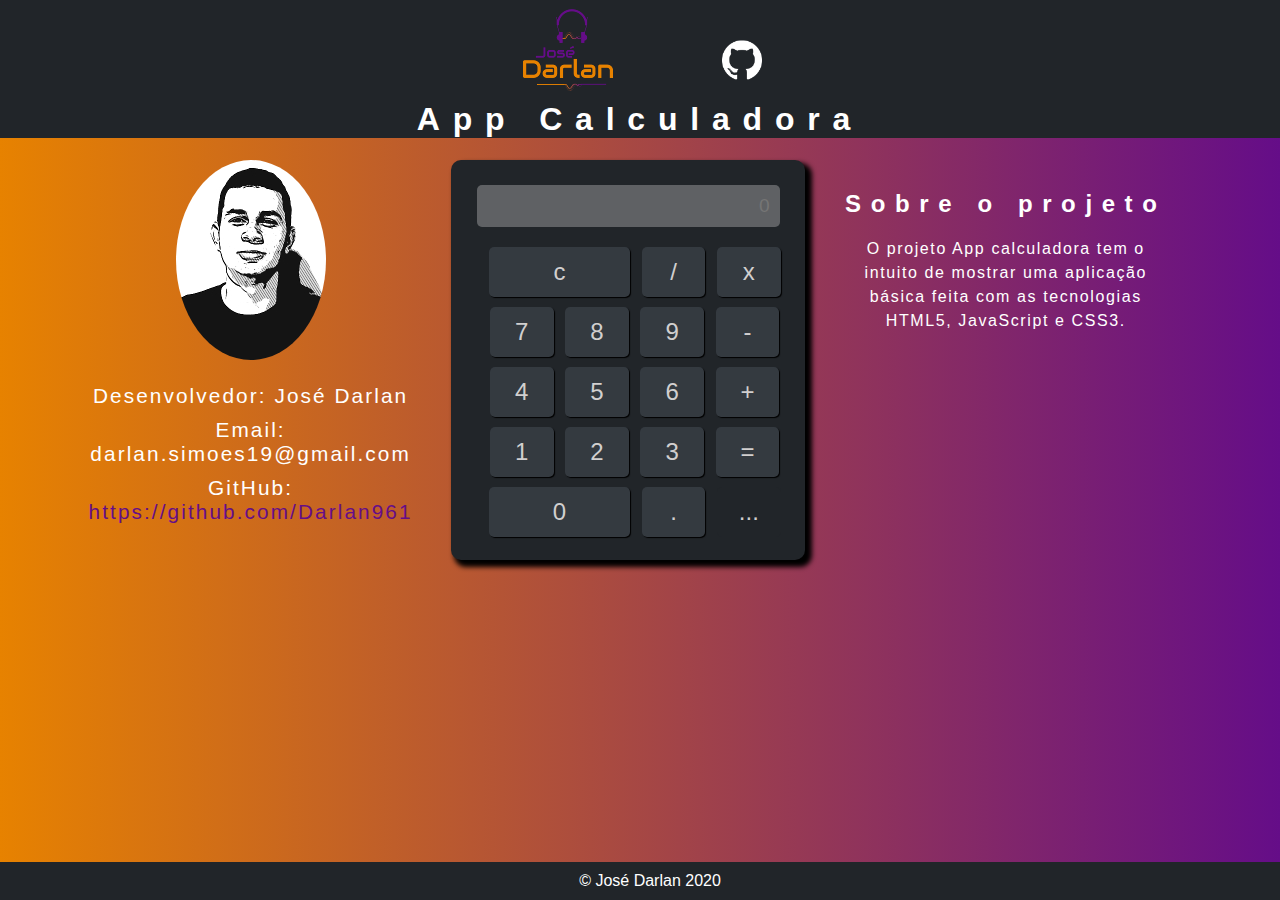
==== index.html @ f6c2e81d "." ====
<!DOCTYPE html>
<html lang="pt-br">

<head>
    <meta charset="UTF-8">
    <meta name="viewport" content="width=device-width, initial-scale=1.0">
    <meta http-equiv="X-UA-Compatible" content="ie=edge">
    <link rel="stylesheet" href="css/style.css">
    <link rel='stylesheet' href="css/nomalize.css">
    <script src="js/html5shiv.js"></script>

    <title>App calculador</title>
</head>

<body>

    <header>

        <img class="logo" src="img/logo.png" alt="Logo" title="Logo">
        <a href="https://github.com/Darlan961" target="blank">
            <img class="logo2" src=" img/img_github.png" alt="Logo" title="Logo">
        </a>
        <h1>App Calculadora</h1>
    </header>


    <main>

        <article>


            <div id="info">
                <img class="mypicture" src="img/img.jpg" alt="Darlan" title="Desenvolvedor">

                <ul>
                    <li> Desenvolvedor: José Darlan</li>
                    <li> Email: darlan.simoes19@gmail.com</li>
                    <li> GitHub: <a href="https://github.com/Darlan961" target="blank"> https://github.com/Darlan961
                        </a> </li>
                </ul>
            </div>

        </article>

        <div id="content-calculator">

            <div id="calculator">
                <div id="result">
                    <input id="result-value" type="text" name="field-result" id="field-result" placeholder="0" disabled>
                </div>

                <div id="buttons">

                    <div class="row">
                        <button id="clear" onclick="calcular('opd', 'clear')" class="btn-big" type="button">c</button>

                        <button onclick=" calcular('opd', '/')" type="button">/</button>
                        <button onclick=" calcular('opd', '*')" type="button">x</button>
                    </div>

                    <div class="row">
                        <button onclick=" calcular('number', 7)" type="button">7</button>
                        <button onclick=" calcular('number', 8)" type="button">8</button>
                        <button onclick=" calcular('number', 9)" type="button">9</button>
                        <button onclick=" calcular('opd', '-')" type="button">-</button>
                    </div>

                    <div class="row">
                        <button onclick=" calcular('number', 4)" type="button">4</button>
                        <button onclick=" calcular('number', 5)" type="button">5</button>
                        <button onclick=" calcular('number', 6)" type="button">6</button>
                        <button onclick=" calcular('opd', '+')" type="button">+</button>
                    </div>

                    <div class="row">
                        <button onclick=" calcular('number', 1)" type="button">1</button>
                        <button onclick=" calcular('number', 2)" type="button">2</button>
                        <button onclick=" calcular('number', 3)" type="button">3</button>
                        <button onclick=" calcular('opd', '=' )" type="button">=</button>
                    </div>

                    <div class="row">
                        <button onclick=" calcular('number', 0)" class="btn-big" type="button">0</button>
                        <button onclick=" calcular('opd', '.')" type="button">.</button>

                        <button disabled id="button-especific" type="button"> <span> ... </span></button>
                    </div>

                </div>

            </div>

        </div>



        <article>

            <section>
                <h2>Sobre o projeto</h2>
                <p>
                    O projeto App calculadora tem o intuito de mostrar uma aplicação básica feita com as tecnologias
                    HTML5,
                    JavaScript e CSS3.
                </p>
            </section>


        </article>
    </main>


    <footer>
        <span> &copy; José Darlan 2020</span>

    </footer>

</body>
<script src="js/script-calculator.js"></script>

</html>
---- css/style.css ----
body {
    font-family: 'Trebuchet MS', Arial, sans-serif;

    background-color: #f2f2f2;

    min-width: 740px;
    /* max-width: 1180px;*/

    background-image: linear-gradient(to right, #e78200, #650d88);

}

header {
    background-color: #212529;
    text-align: center;
    width: 100%;
}


header .logo2 {
    height: 40px;
    width: 40px;
    padding-bottom: 20px;
    margin-left: 100px;
}

header h1 {
    margin-top: -3px;
    color: #fff;
    letter-spacing: 0.4em;
}

main {

    max-width: 1180px;
    margin: auto;

}

article {
    width: 30%;
    float: left;
    margin-left: 2%;
    text-align: center;

}

#content-calculator {
    width: 30%;
    float: left;
    margin-left: 2%;
}


article .mypicture {
    border-radius: 100%;
}

article #info ul {
    margin: 0px;
    padding: 0px;
    margin-top: 20px;
    list-style-type: none;

}

article #info ul li {
    color: #fff;
    padding-bottom: 10px;
    font-size: 1.3em;
    letter-spacing: 0.1em;

}

article #info ul a {
    text-decoration: none;
    color: #650d88;
}

/*Start style calculator
******************************/

#calculator {
    float: left;
    position: relative;
    background-color: #212529;
    width: 100%;
    /*300px*/
    height: 400px;
    border-radius: 10px;

    box-shadow: 5px 5px 5px 2px #000;
}

#result {
    text-align: center;
    margin-bottom: 20px;
}

#result input {
    width: 80%;
    padding: 10px;
    margin-top: 25px;
    font-size: 1.2em;
    border: none;
    border-radius: 5px;
    text-align: right;

}

#buttons {
    width: 100%;
    margin-left: 10px;
}

.row {
    margin-top: 10px;
    text-align: center;
}

.row button {
    width: 18%;
    height: 50px;
    background-color: #343A40;
    border: none;
    color: #fff;
    box-shadow: 1px 1px 1px #000;
    margin-right: 2%;
    border-radius: 5px;
    font-size: 1.5em;
    color: #d1cfcf;
}

.row button:hover {
    background-color: rgba(0, 0, 0, 0.2);
}

.row button.btn-big {
    width: 40%;
}

#button-especific {
    background-color: #212529;
    box-shadow: none;
}

/*END style calculator
******************************/

article section {
    padding: 10px;
    color: #fff;
}

article section h2 {
    letter-spacing: 0.4em;
}

article section p {
    text-align: center;
    line-height: 1.5em;
    letter-spacing: 0.1em;
}


footer {
    position: absolute;
    background-color: #212529;
    width: 100%;
    bottom: 0px;
    color: #fff;
    text-align: center;
    padding: 10px;
}
---- css/nomalize.css ----
/*! normalize.css v8.0.1 | MIT License | github.com/necolas/normalize.css */

/* Document
   ========================================================================== */

/**
 * 1. Correct the line height in all browsers.
 * 2. Prevent adjustments of font size after orientation changes in iOS.
 */

html {
    line-height: 1.15;
    /* 1 */
    -webkit-text-size-adjust: 100%;
    /* 2 */
}

/* Sections
   ========================================================================== */

/**
 * Remove the margin in all browsers.
 */

body {
    margin: 0;
}

/**
 * Render the `main` element consistently in IE.
 */

main {
    display: block;
}

/**
 * Correct the font size and margin on `h1` elements within `section` and
 * `article` contexts in Chrome, Firefox, and Safari.
 */

h1 {
    font-size: 2em;
    margin: 0.67em 0;
}

/* Grouping content
   ========================================================================== */

/**
 * 1. Add the correct box sizing in Firefox.
 * 2. Show the overflow in Edge and IE.
 */

hr {
    box-sizing: content-box;
    /* 1 */
    height: 0;
    /* 1 */
    overflow: visible;
    /* 2 */
}

/**
 * 1. Correct the inheritance and scaling of font size in all browsers.
 * 2. Correct the odd `em` font sizing in all browsers.
 */

pre {
    font-family: monospace, monospace;
    /* 1 */
    font-size: 1em;
    /* 2 */
}

/* Text-level semantics
   ========================================================================== */

/**
 * Remove the gray background on active links in IE 10.
 */

a {
    background-color: transparent;
}

/**
 * 1. Remove the bottom border in Chrome 57-
 * 2. Add the correct text decoration in Chrome, Edge, IE, Opera, and Safari.
 */

abbr[title] {
    border-bottom: none;
    /* 1 */
    text-decoration: underline;
    /* 2 */
    text-decoration: underline dotted;
    /* 2 */
}

/**
 * Add the correct font weight in Chrome, Edge, and Safari.
 */

b,
strong {
    font-weight: bolder;
}

/**
 * 1. Correct the inheritance and scaling of font size in all browsers.
 * 2. Correct the odd `em` font sizing in all browsers.
 */

code,
kbd,
samp {
    font-family: monospace, monospace;
    /* 1 */
    font-size: 1em;
    /* 2 */
}

/**
 * Add the correct font size in all browsers.
 */

small {
    font-size: 80%;
}

/**
 * Prevent `sub` and `sup` elements from affecting the line height in
 * all browsers.
 */

sub,
sup {
    font-size: 75%;
    line-height: 0;
    position: relative;
    vertical-align: baseline;
}

sub {
    bottom: -0.25em;
}

sup {
    top: -0.5em;
}

/* Embedded content
   ========================================================================== */

/**
 * Remove the border on images inside links in IE 10.
 */

img {
    border-style: none;
}

/* Forms
   ========================================================================== */

/**
 * 1. Change the font styles in all browsers.
 * 2. Remove the margin in Firefox and Safari.
 */

button,
input,
optgroup,
select,
textarea {
    font-family: inherit;
    /* 1 */
    font-size: 100%;
    /* 1 */
    line-height: 1.15;
    /* 1 */
    margin: 0;
    /* 2 */
}

/**
 * Show the overflow in IE.
 * 1. Show the overflow in Edge.
 */

button,
input {
    /* 1 */
    overflow: visible;
}

/**
 * Remove the inheritance of text transform in Edge, Firefox, and IE.
 * 1. Remove the inheritance of text transform in Firefox.
 */

button,
select {
    /* 1 */
    text-transform: none;
}

/**
 * Correct the inability to style clickable types in iOS and Safari.
 */

button,
[type="button"],
[type="reset"],
[type="submit"] {
    -webkit-appearance: button;
}

/**
 * Remove the inner border and padding in Firefox.
 */

button::-moz-focus-inner,
[type="button"]::-moz-focus-inner,
[type="reset"]::-moz-focus-inner,
[type="submit"]::-moz-focus-inner {
    border-style: none;
    padding: 0;
}

/**
 * Restore the focus styles unset by the previous rule.
 */

button:-moz-focusring,
[type="button"]:-moz-focusring,
[type="reset"]:-moz-focusring,
[type="submit"]:-moz-focusring {
    outline: 1px dotted ButtonText;
}

/**
 * Correct the padding in Firefox.
 */

fieldset {
    padding: 0.35em 0.75em 0.625em;
}

/**
 * 1. Correct the text wrapping in Edge and IE.
 * 2. Correct the color inheritance from `fieldset` elements in IE.
 * 3. Remove the padding so developers are not caught out when they zero out
 *    `fieldset` elements in all browsers.
 */

legend {
    box-sizing: border-box;
    /* 1 */
    color: inherit;
    /* 2 */
    display: table;
    /* 1 */
    max-width: 100%;
    /* 1 */
    padding: 0;
    /* 3 */
    white-space: normal;
    /* 1 */
}

/**
 * Add the correct vertical alignment in Chrome, Firefox, and Opera.
 */

progress {
    vertical-align: baseline;
}

/**
 * Remove the default vertical scrollbar in IE 10+.
 */

textarea {
    overflow: auto;
}

/**
 * 1. Add the correct box sizing in IE 10.
 * 2. Remove the padding in IE 10.
 */

[type="checkbox"],
[type="radio"] {
    box-sizing: border-box;
    /* 1 */
    padding: 0;
    /* 2 */
}

/**
 * Correct the cursor style of increment and decrement buttons in Chrome.
 */

[type="number"]::-webkit-inner-spin-button,
[type="number"]::-webkit-outer-spin-button {
    height: auto;
}

/**
 * 1. Correct the odd appearance in Chrome and Safari.
 * 2. Correct the outline style in Safari.
 */

[type="search"] {
    -webkit-appearance: textfield;
    /* 1 */
    outline-offset: -2px;
    /* 2 */
}

/**
 * Remove the inner padding in Chrome and Safari on macOS.
 */

[type="search"]::-webkit-search-decoration {
    -webkit-appearance: none;
}

/**
 * 1. Correct the inability to style clickable types in iOS and Safari.
 * 2. Change font properties to `inherit` in Safari.
 */

::-webkit-file-upload-button {
    -webkit-appearance: button;
    /* 1 */
    font: inherit;
    /* 2 */
}

/* Interactive
   ========================================================================== */

/*
 * Add the correct display in Edge, IE 10+, and Firefox.
 */

details {
    display: block;
}

/*
 * Add the correct display in all browsers.
 */

summary {
    display: list-item;
}

/* Misc
   ========================================================================== */

/**
 * Add the correct display in IE 10+.
 */

template {
    display: none;
}

/**
 * Add the correct display in IE 10.
 */

[hidden] {
    display: none;
}
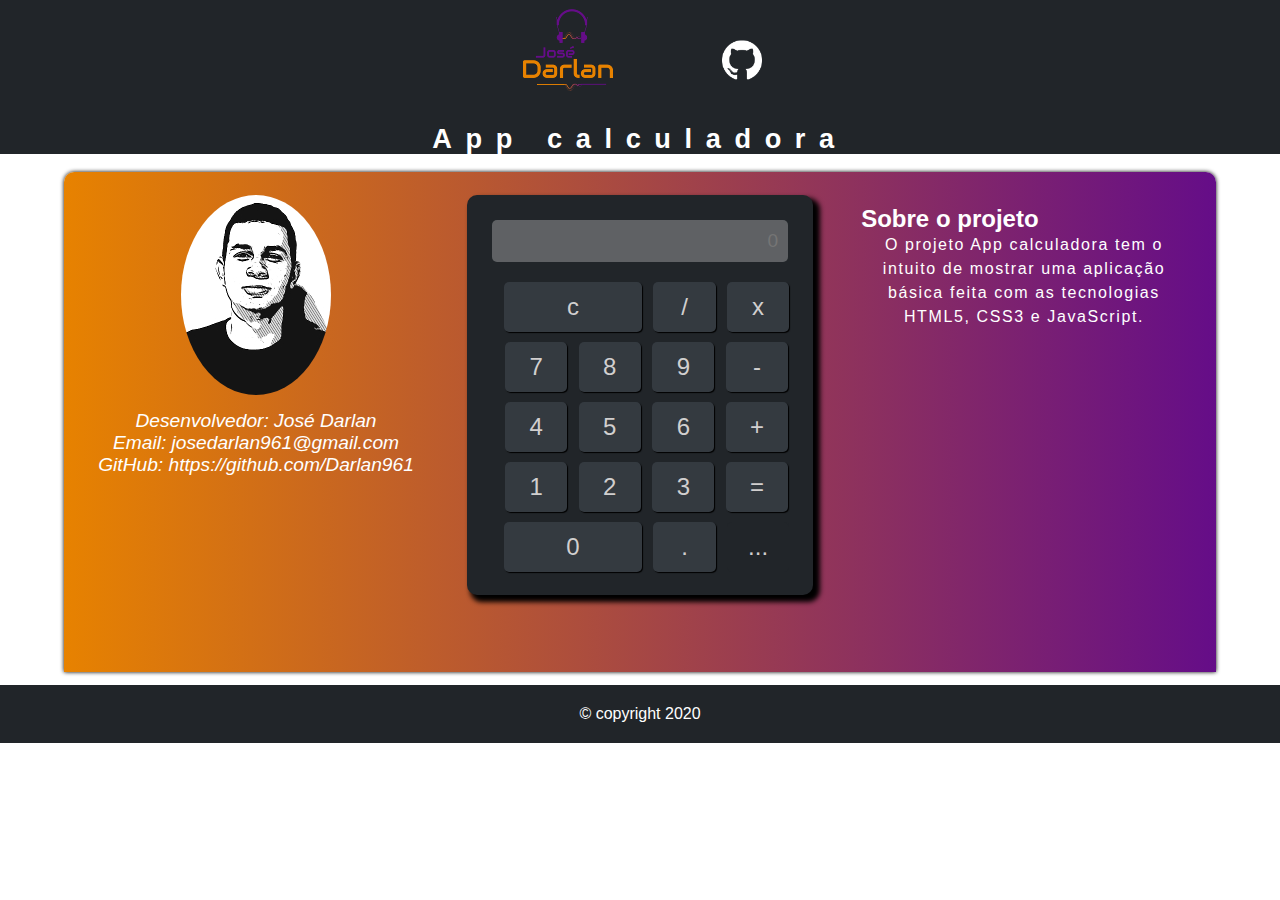
==== commit 7ce0bc05: "Projeto parcialmente resposivo" ====
--- a/index.html
+++ b/index.html
@@ -1,43 +1,47 @@
 <!DOCTYPE html>
-<html lang="pt-br">
+<html lang="PT-BR">
 
 <head>
     <meta charset="UTF-8">
     <meta name="viewport" content="width=device-width, initial-scale=1.0">
     <meta http-equiv="X-UA-Compatible" content="ie=edge">
-    <link rel="stylesheet" href="css/style.css">
-    <link rel='stylesheet' href="css/nomalize.css">
-    <script src="js/html5shiv.js"></script>
+    <link rel="stylesheet" href="css/nomalize.css">
+    <link href="css/desktop.css" rel="stylesheet" media="screen">
+    <link href="css/tablet.css" rel="stylesheet" media="screen and (min-width:650px) and (max-width:899px)">
+    <link href="css/mobile.css" rel="stylesheet" media="screen and  (max-width:649px)">
 
-    <title>App calculador</title>
+
+    <title> App calculadora com JavaScript </title>
+
 </head>
 
 <body>
 
     <header>
 
-        <img class="logo" src="img/logo.png" alt="Logo" title="Logo">
-        <a href="https://github.com/Darlan961" target="blank">
-            <img class="logo2" src=" img/img_github.png" alt="Logo" title="Logo">
-        </a>
-        <h1>App Calculadora</h1>
+        <div id="content-header">
+            <img class="img1" src="img/logo.png">
+
+            <a href="https://github.com/Darlan961/github.io-Project-Calculator" target="blank">
+                <img class="img2" src="img/img_github.png">
+            </a>
+            <h1>App calculadora</h1>
+        </div>
+
     </header>
-
 
     <main>
 
-        <article>
+        <article id="content-1">
 
-
-            <div id="info">
-                <img class="mypicture" src="img/img.jpg" alt="Darlan" title="Desenvolvedor">
-
-                <ul>
-                    <li> Desenvolvedor: José Darlan</li>
-                    <li> Email: darlan.simoes19@gmail.com</li>
-                    <li> GitHub: <a href="https://github.com/Darlan961" target="blank"> https://github.com/Darlan961
-                        </a> </li>
-                </ul>
+            <img src="img/img.jpg" alt="">
+            <ul>
+                <li> Desenvolvedor: José Darlan</li>
+                <li> Email: josedarlan961@gmail.com</li>
+                <li> GitHub: <a href="https://github.com/Darlan961/github.io-Project-Calculator" target="blank">
+                        https://github.com/Darlan961
+                    </a> </li>
+            </ul>
             </div>
 
         </article>
@@ -83,7 +87,7 @@
                         <button onclick=" calcular('number', 0)" class="btn-big" type="button">0</button>
                         <button onclick=" calcular('opd', '.')" type="button">.</button>
 
-                        <button disabled id="button-especific" type="button"> <span> ... </span></button>
+                        <button disabled id="button-especific" type="button"> <span> ...</span> </button>
                     </div>
 
                 </div>
@@ -92,30 +96,26 @@
 
         </div>
 
-
-
-        <article>
-
+        <article id="content-2">
             <section>
                 <h2>Sobre o projeto</h2>
                 <p>
                     O projeto App calculadora tem o intuito de mostrar uma aplicação básica feita com as tecnologias
                     HTML5,
-                    JavaScript e CSS3.
+                    CSS3 e JavaScript.
                 </p>
             </section>
+        </article>
 
-
-        </article>
     </main>
 
 
     <footer>
-        <span> &copy; José Darlan 2020</span>
+        <span> &copy; copyright 2020</span>
 
     </footer>
 
+    <script src="js/script-calculator.js"></script>
 </body>
-<script src="js/script-calculator.js"></script>
 
 </html>--- a/css/desktop.css
+++ b/css/desktop.css
@@ -0,0 +1,178 @@
+ * {
+     margin: 0px;
+     padding: 0px;
+ }
+
+
+
+ body {
+     font-family: 'Trebuchet MS', Arial, sans-serif;
+     max-width: 1500px;
+     margin: auto;
+ }
+
+ header {
+     background-color: #212529;
+     color: white;
+     text-align: center;
+     width: 100%;
+ }
+
+ #content-header {
+     width: 50%;
+     margin: auto;
+ }
+
+ .img2 {
+     height: 40px;
+     width: 40px;
+     padding-bottom: 20px;
+     margin-left: 100px;
+ }
+
+ #content-header h1 {
+     letter-spacing: 0.5em;
+     font-size: 1.7em;
+ }
+
+ main {
+
+     width: 90%;
+     margin: auto;
+     margin-top: 1%;
+     margin-bottom: 1%;
+     background-image: linear-gradient(to right, #e78200, #650d88);
+     height: 500px;
+     border-radius: 10px 10px 0px 0px;
+     box-shadow: 0px 0px 4px #000;
+     display: flex;
+     flex-direction: row;
+     flex-wrap: wrap;
+     justify-content: space-around;
+
+
+ }
+
+ article,
+ #content-calculator {
+     width: 30%;
+     margin-top: 2%;
+ }
+
+
+ article#content-1 {
+     text-align: center;
+ }
+
+ article#content-1 img {
+     border-radius: 100%;
+     margin-bottom: 10px;
+ }
+
+ ul {
+     list-style-type: none;
+     font-style: italic;
+     color: #fff;
+
+ }
+
+ ul li {
+     font-size: 1.2em;
+
+ }
+
+ ul li a {
+     text-decoration: none;
+     color: #fff;
+
+ }
+
+ /********************
+   Style calculadora */
+
+ #calculator {
+     position: relative;
+     background-color: #212529;
+     width: 100%;
+     height: 400px;
+     border-radius: 10px;
+     box-shadow: 5px 5px 5px 2px #000;
+ }
+
+ #result {
+     text-align: center;
+     margin-bottom: 20px;
+ }
+
+ #result input {
+     width: 80%;
+     padding: 10px;
+     margin-top: 25px;
+     font-size: 1.2em;
+     border: none;
+     border-radius: 5px;
+     text-align: right;
+
+ }
+
+ #buttons {
+     width: 100%;
+     margin-left: 10px;
+ }
+
+ .row {
+     margin-top: 10px;
+     text-align: center;
+ }
+
+ .row button {
+     width: 18%;
+     height: 50px;
+     background-color: #343A40;
+     border: none;
+     color: #fff;
+     box-shadow: 1px 1px 1px #000;
+     margin-right: 2%;
+     border-radius: 5px;
+     font-size: 1.5em;
+     color: #d1cfcf;
+ }
+
+ .row button:hover {
+     background-color: rgba(0, 0, 0, 0.2);
+ }
+
+ .row button.btn-big {
+     width: 40%;
+ }
+
+ #button-especific {
+     background-color: #212529;
+     box-shadow: none;
+ }
+
+ /*********************
+End style calculadora */
+ #content-2 section {
+     padding: 10px;
+     color: #fff;
+ }
+
+ #content-2 article section h2 {
+     text-align: center;
+     letter-spacing: 0.1em;
+     margin-bottom: 5%;
+ }
+
+ #content-2 section p {
+     text-align: center;
+     line-height: 1.5em;
+     letter-spacing: 0.1em;
+ }
+
+ footer {
+     background-color: #212529;
+     padding: 20px;
+     color: #fff;
+     text-align: center;
+ }--- a/css/tablet.css
+++ b/css/tablet.css
@@ -0,0 +1,19 @@
+header {
+    text-align: justify;
+}
+
+main {
+    padding-bottom: 200px;
+
+
+}
+
+#content-calculator {
+    flex-basis: 50%;
+}
+
+article {
+    flex-basis: 35%;
+    text-align: center;
+
+}--- a/css/mobile.css
+++ b/css/mobile.css
@@ -0,0 +1,35 @@
+ #content-header {
+     width: 100%;
+ }
+
+ .img2 {
+     margin-left: 80px;
+ }
+
+ #content-header h1 {
+     letter-spacing: 0.3em;
+ }
+
+ main {
+     padding-bottom: 500px;
+
+ }
+
+ #content-calculator {
+     flex-basis: 90%;
+     order: -1;
+ }
+
+ article {
+     flex-basis: 100%;
+     text-align: center;
+
+ }
+
+ #content-1 {
+     order: 2;
+ }
+
+ #content-2 {
+     order: 1;
+ }